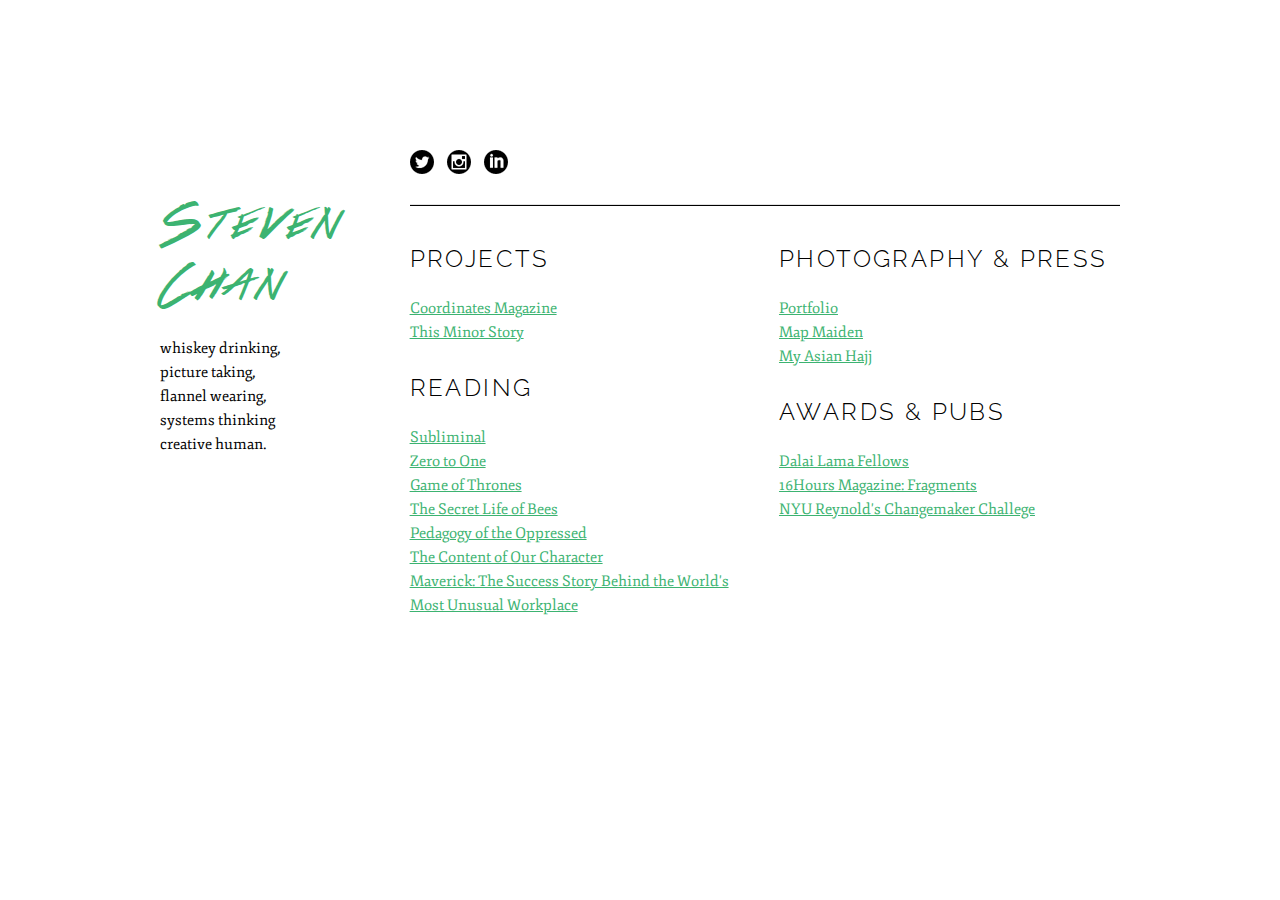
==== index.html @ cb91b1ba "Removing subsection" ====
<!DOCTYPE html>
<html lang="en">
<head>

  <!-- Basic Page Needs
  –––––––––––––––––––––––––––––––––––––––––––––––––– -->
  <meta charset="utf-8">
  <title>Steven Chan</title>
  <meta name="description" content="Creative Strategist & Photographer">
  <meta name="author" content="Steven Chan">

  <!-- Mobile Specific Metas
  –––––––––––––––––––––––––––––––––––––––––––––––––– -->
  <meta name="viewport" content="width=device-width, initial-scale=1">

  <!-- FONT
  –––––––––––––––––––––––––––––––––––––––––––––––––– -->

  <link href='https://fonts.googleapis.com/css?family=Abril+Fatface' rel='stylesheet' type='text/css'>
  <link href='https://fonts.googleapis.com/css?family=Playfair+Display:700' rel='stylesheet' type='text/css'>
  <link href='https://fonts.googleapis.com/css?family=Fjord+One' rel='stylesheet' type='text/css'>
  <link href='https://fonts.googleapis.com/css?family=Raleway' rel='stylesheet' type='text/css'>
  <link rel="stylesheet" href="https://maxcdn.bootstrapcdn.com/font-awesome/4.4.0/css/font-awesome.min.css">

  <!-- CSS
  –––––––––––––––––––––––––––––––––––––––––––––––––– -->
  <link rel="stylesheet" href="css/normalize.css">
  <link rel="stylesheet" href="css/skeleton.css">
  <link rel="stylesheet" href="css/style.css">
  <link rel="stylesheet" href="css/animate.css">

  <!-- Favicon
  –––––––––––––––––––––––––––––––––––––––––––––––––– -->
  <link rel="icon" type="image/png" href="img/favicon2.ico"> 

  <!-- Google Analytics
  –––––––––––––––––––––––––––––––––––––––––––––––––– -->
    <script>
     (function(i,s,o,g,r,a,m){i['GoogleAnalyticsObject']=r;i[r]=i[r]||function(){
        (i[r].q=i[r].q||[]).push(arguments)},i[r].l=1*new Date();a=s.createElement(o),
        m=s.getElementsByTagName(o)[0];a.async=1;a.src=g;m.parentNode.insertBefore(a,m)
        })(window,document,'script','//www.google-analytics.com/analytics.js','ga');
      ga('create', 'UA-48615442-1', 'auto');
        ga('send', 'pageview');
    </script>

</head>

<body>
  <!-- Primary Page Layout
  –––––––––––––––––––––––––––––––––––––––––––––––––– -->
  <div class="container"> 
    <div class="row">
      <div class="three columns"> 
        <div class="animated fadeInLeft">
        <h4 class="name">Steven Chan</h4>
        <p>whiskey drinking, <br> picture taking,<br> flannel wearing, <br> systems thinking <br> creative human.</p>

        <!--pgp: EEDD6CF2-->
      </div>
      </div>


      <div class="nine columns"> 
        <div class ="animated bounceInDown">
          <ul class="social-icons">
          <li><a class="twitter" href="http://twitter.com/chanstvn" title="Twitter" target="_blank">Twitter</a></li>
          <li><a class="instagram" href="http://instagram.com/hipsterhikes" title="Instagram" target="_blank">Instagram</a></li>
          <li><a class="linkedin" href="http://linkedin.com/in/stevenchan92" title="LinkedIn" target="_blank">LinkedIn</a></li>
          </ul>
          <hr>
        </div>

        <div class="row">
          <div class="one-half column"> 
            <div class="animated fadeInUp">
                <h5 class="subsection">PROJECTS<br> </h5>
                <p> 
                <a href="http://tcburning.com/coordinates">Coordinates Magazine</a> <br>
                <a href="http://thisminorstory.com">This Minor Story</a> </p>

                <h5 class="subsection">READING</h5>
                <p>
                <a href="http://amzn.com/0307472256">Subliminal</a> <br>
                <a href="http://amzn.com/0804139296">Zero to One</a> <br> 
                <a href="http://amzn.com/0553593714">Game of Thrones</a> <br>
                <a href="http://amzn.com/0142001740">The Secret Life of Bees</a><br>
                <a href="http://amzn.com/0826412769">Pedagogy of the Oppressed</a> <br>
                <a href="http://amzn.com/006097415X">The Content of Our Character</a> <br>
                <a href="http://amzn.com/0446670553">Maverick: The Success Story Behind the World's Most Unusual Workplace</a><br>
              </div>
            </div>


          <div class="one-half column"> 
            <div class="animated fadeInRight">
              <h5 class="subsection">PHOTOGRAPHY & PRESS</h5>
               <p> 
                <a href="http://photos.stevenchan.co">Portfolio</a> <br>
                <a href="http://www.mapmaiden.com/2016/01/15/2670/">Map Maiden</a><br>
            	<a href="http://passionpassport.com/my-asian-hajj/">My Asian Hajj</a><br>
              </p>
            <!--<
              <h5 class="subsection">WRITING</h5>
                <p>
            <a href="http://stevenchan.co/blog">Blog</a> (in progress)</p> -->

            <h5 class="subsection">AWARDS & PUBS</h5>
            <p>
            <a href="http://www.dalailamafellows.org/fellow/steven-chan/">Dalai Lama Fellows</a> <br>
            <a href="http://magpile.com/16-hours/16-jun-12/">16Hours Magazine: Fragments</a> <br>
            <a href="http://www.nyu.edu/about/news-publications/news/2013/05/14/nyu-students-win-11000-in-nyu-reynolds-changemaker-challenge.html">NYU Reynold's Changemaker Challege</a>
           
            </p>
          </div>
          </div>
        </div>
      </div>
    </div>
  </div>
<!--
<div class="end">
 <br>
 <p>
 made in nyc with <i class="fa fa-coffee"></i> & <i class="fa fa-glass"></i> </p> <br>  
</div> -->


<!-- End Document
  –––––––––––––––––––––––––––––––––––––––––––––––––– -->
</body>
</html>
---- css/skeleton.css ----
/*
* Skeleton V2.0.4
* Copyright 2014, Dave Gamache
* www.getskeleton.com
* Free to use under the MIT license.
* http://www.opensource.org/licenses/mit-license.php
* 12/29/2014
*/


/* Table of contents
––––––––––––––––––––––––––––––––––––––––––––––––––
- Grid
- Base Styles
- Typography
- Links
- Buttons
- Forms
- Lists
- Code
- Tables
- Spacing
- Utilities
- Clearing
- Media Queries
*/


/* Grid
–––––––––––––––––––––––––––––––––––––––––––––––––– */
.container {
  position: relative;
  width: 100%;
  max-width: 960px;
  margin: 0 auto;
  padding: 0 20px;
  box-sizing: border-box;
  border: 4px;
  border-color: #fff;}
.column,
.columns {
  width: 100%;
  float: left;
  box-sizing: border-box; }

/* For devices larger than 400px */
@media (min-width: 400px) {
  .container {
    width: 85%;
    padding: 0; 
    text-align:center;}

  .name{
    font-size: 3em;
  }
  .end {
    display:float;
    position: relative;
    text-align: center;
    bottom: 0;
    left: 0;
    top-margin: 1em;
  }
}

/* For devices larger than 550px */
@media (min-width: 550px) {
  .container {
    width: 80%; }
  .column,
  .columns {
    margin-left: 4%; }
  .column:first-child,
  .columns:first-child {
    margin-left: 0; }

  .one.column,
  .one.columns                    { width: 4.66666666667%; }
  .two.columns                    { width: 13.3333333333%; }
  .three.columns                  { width: 22%;            }
  .four.columns                   { width: 30.6666666667%; }
  .five.columns                   { width: 39.3333333333%; }
  .six.columns                    { width: 48%;            }
  .seven.columns                  { width: 56.6666666667%; }
  .eight.columns                  { width: 65.3333333333%; }
  .nine.columns                   { width: 74.0%;          }
  .ten.columns                    { width: 82.6666666667%; }
  .eleven.columns                 { width: 91.3333333333%; }
  .twelve.columns                 { width: 100%; margin-left: 0; }

  .one-third.column               { width: 30.6666666667%; }
  .two-thirds.column              { width: 65.3333333333%; }

  .one-half.column                { width: 48%; }

  /* Offsets */
  .offset-by-one.column,
  .offset-by-one.columns          { margin-left: 8.66666666667%; }
  .offset-by-two.column,
  .offset-by-two.columns          { margin-left: 17.3333333333%; }
  .offset-by-three.column,
  .offset-by-three.columns        { margin-left: 26%;            }
  .offset-by-four.column,
  .offset-by-four.columns         { margin-left: 34.6666666667%; }
  .offset-by-five.column,
  .offset-by-five.columns         { margin-left: 43.3333333333%; }
  .offset-by-six.column,
  .offset-by-six.columns          { margin-left: 52%;            }
  .offset-by-seven.column,
  .offset-by-seven.columns        { margin-left: 60.6666666667%; }
  .offset-by-eight.column,
  .offset-by-eight.columns        { margin-left: 69.3333333333%; }
  .offset-by-nine.column,
  .offset-by-nine.columns         { margin-left: 78.0%;          }
  .offset-by-ten.column,
  .offset-by-ten.columns          { margin-left: 86.6666666667%; }
  .offset-by-eleven.column,
  .offset-by-eleven.columns       { margin-left: 95.3333333333%; }

  .offset-by-one-third.column,
  .offset-by-one-third.columns    { margin-left: 34.6666666667%; }
  .offset-by-two-thirds.column,
  .offset-by-two-thirds.columns   { margin-left: 69.3333333333%; }

  .offset-by-one-half.column,
  .offset-by-one-half.columns     { margin-left: 52%; }

}


/* Base Styles
–––––––––––––––––––––––––––––––––––––––––––––––––– */
/* NOTE
html is set to 62.5% so that all the REM measurements throughout Skeleton
are based on 10px sizing. So basically 1.5rem = 15px :) */
html {
  font-size: 62.5%; }
body {
  font-size: 1.5em; /* currently ems cause chrome bug misinterpreting rems on body element */
  line-height: 1.6;
  font-weight: 400;
  font-family: "Fjord One", "Helvetica Neue", Helvetica, Arial, sans-serif;
  color: #000; 
/* This is mostly intended for prototyping; please download the pattern and re-host for production environments. Thank you! 

background-color: rgb(245,245,245);
background-image: url(http://www.transparenttextures.com/patterns/subtle-white-feathers.png);

*/
}
.avatar {
  position: relative;
  margin: 0 0 2em 0;
  }
    .avatar img {
        max-width: 220px;
        max-height: 220px;
        border-radius: 0px;
      }

.name {
  font-family: "CoA", "Playfair Display";
  color: #3CB371;
  letter-spacing: 0.1em;
  font-size: 3em;
}

.subsection {
  font-family: "Raleway","MNB", "Abril Flatface";
  letter-spacing: 0.1em;
}

.social-section {
  font-family: "Fjord One";
  letter-spacing: 0.1em;
}

.social-icons li {
  display: inline;
}
.social-icons a {
  display: inline-block;
  margin-right: 10px;
  text-indent: -9999px;
        }
 .twitter {
                background-image: url(../img/twitter.png);
                width: 24px;
                height: 24px;
              }
 .twitter:hover {
                background-color: #3CB371;
                width: 24px;
                height: 24px;
                -moz-border-radius: 50px;
                webkit-border-radius: 50px;
                border-radius: 50px;
              }

  .linkedin {
                background-image: url(../img/linkedin.png);
                width: 24px;
                height: 24px;
            }
  .linkedin:hover {
                background-color: #3CB371;
                width: 24px;
                height: 24px;
                -moz-border-radius: 50px;
                webkit-border-radius: 50px;
                border-radius: 50px;
              }

  .instagram {
    background-image: url(../img/instagram.png);
    width: 24px;
    height: 24px;
            }
  .instagram:hover {
                background-color: #3CB371;
                width: 24px;
                height: 24px;
                -moz-border-radius: 50px;
                webkit-border-radius: 50px;
                border-radius: 50px;
              }

  hr{
    height: 1px;
    color: #000;
    background-color: #000;  
  }

  .end {
    background-color: #000;
    font-family: "Helvetica Neue", Helvetica, Arial, sans-serif; 
    font-size: 1em;
    height: 10%;
    width: 100%;
    color: #fff;
  }

#date {
  text-decoration: italic;
} 
/* Typography
–––––––––––––––––––––––––––––––––––––––––––––––––– */
h1, h2, h3, h4, h5, h6 {
  margin-top: 0;
  margin-bottom: 2rem;
  font-weight: 300; }
h1 { font-size: 4.0rem; line-height: 1.2;  letter-spacing: -.1rem;}
h2 { font-size: 3.6rem; line-height: 1.25; letter-spacing: -.1rem; }
h3 { font-size: 3.0rem; line-height: 1.3;  letter-spacing: -.1rem; }
h4 { font-size: 2.4rem; line-height: 1.35; letter-spacing: -.08rem; }
h5 { font-size: 1.8rem; line-height: 1.5;  letter-spacing: -.05rem; }
h6 { font-size: 1.5rem; line-height: 1.6;  letter-spacing: 0; }

/* Larger than phablet */
@media (min-width: 550px) {
  h1 { font-size: 5.0rem; }
  h2 { font-size: 4.2rem; }
  h3 { font-size: 3.6rem; }
  h4 { font-size: 3.0rem; }
  h5 { font-size: 2.4rem; }
  h6 { font-size: 1.5rem; }
}

p {
  margin-top: 0; }

@font-face {
    font-family: CoA; /*a name to be used later*/
    src: url(../fonts/ColorsOfAutumn.ttf); /*URL to font*/
}

@font-face {
    font-family: MNB; /*a name to be used later*/
    src: url(../fonts/MaisonNeueBold.ttf); /*URL to font*/
}

/* Links #c0392b
–––––––––––––––––––––––––––––––––––––––––––––––––– */
a {
  color: #3CB371; }
a:hover {
  color: #00FA9A  ; }


/* Buttons
–––––––––––––––––––––––––––––––––––––––––––––––––– 
.button,
button,
input[type="submit"],
input[type="reset"],
input[type="button"] {
  display: inline-block;
  height: 38px;
  padding: 0 30px;
  color: #555;
  text-align: center;
  font-size: 11px;
  font-weight: 600;
  line-height: 38px;
  letter-spacing: .1rem;
  text-transform: uppercase;
  text-decoration: none;
  white-space: nowrap;
  background-color: transparent;
  border-radius: 4px;
  border: 1px solid #bbb;
  cursor: pointer;
  box-sizing: border-box; }
.button:hover,
button:hover,
input[type="submit"]:hover,
input[type="reset"]:hover,
input[type="button"]:hover,
.button:focus,
button:focus,
input[type="submit"]:focus,
input[type="reset"]:focus,
input[type="button"]:focus {
  color: #333;
  border-color: #888;
  outline: 0; }
.button.button-primary,
button.button-primary,
input[type="submit"].button-primary,
input[type="reset"].button-primary,
input[type="button"].button-primary {
  color: #FFF;
  background-color: #33C3F0;
  border-color: #33C3F0; }
.button.button-primary:hover,
button.button-primary:hover,
input[type="submit"].button-primary:hover,
input[type="reset"].button-primary:hover,
input[type="button"].button-primary:hover,
.button.button-primary:focus,
button.button-primary:focus,
input[type="submit"].button-primary:focus,
input[type="reset"].button-primary:focus,
input[type="button"].button-primary:focus {
  color: #FFF;
  background-color: #1EAEDB;
  border-color: #1EAEDB; }


/* Forms
––––––––––––––––––––––––––––––––––––––––––––––––––
input[type="email"],
input[type="number"],
input[type="search"],
input[type="text"],
input[type="tel"],
input[type="url"],
input[type="password"],
textarea,
select {
  height: 38px;
  padding: 6px 10px; /* The 6px vertically centers text on FF, ignored by Webkit 
  background-color: #fff;
  border: 1px solid #D1D1D1;
  border-radius: 4px;
  box-shadow: none;
  box-sizing: border-box; }
/* Removes awkward default styles on some inputs for iOS 
input[type="email"],
input[type="number"],
input[type="search"],
input[type="text"],
input[type="tel"],
input[type="url"],
input[type="password"],
textarea {
  -webkit-appearance: none;
     -moz-appearance: none;
          appearance: none; }
textarea {
  min-height: 65px;
  padding-top: 6px;
  padding-bottom: 6px; }
input[type="email"]:focus,
input[type="number"]:focus,
input[type="search"]:focus,
input[type="text"]:focus,
input[type="tel"]:focus,
input[type="url"]:focus,
input[type="password"]:focus,
textarea:focus,
select:focus {
  border: 1px solid #33C3F0;
  outline: 0; }
label,
legend {
  display: block;
  margin-bottom: .5rem;
  font-weight: 600; }
fieldset {
  padding: 0;
  border-width: 0; }
input[type="checkbox"],
input[type="radio"] {
  display: inline; }
label > .label-body {
  display: inline-block;
  margin-left: .5rem;
  font-weight: normal; }


/* Lists
–––––––––––––––––––––––––––––––––––––––––––––––––– */
ul {
  list-style: circle inside; }
ol {
  list-style: decimal inside; }
ol, ul {
  padding-left: 0;
  margin-top: 0; }
ul ul,
ul ol,
ol ol,
ol ul {
  margin: 1.5rem 0 1.5rem 3rem;
  font-size: 90%; }
li {
  margin-bottom: 1rem; }


/* Code
–––––––––––––––––––––––––––––––––––––––––––––––––– */
code {
  padding: .2rem .5rem;
  margin: 0 .2rem;
  font-size: 90%;
  white-space: nowrap;
  background: #F1F1F1;
  border: 1px solid #E1E1E1;
  border-radius: 4px; }
pre > code {
  display: block;
  padding: 1rem 1.5rem;
  white-space: pre; }


/* Tables
–––––––––––––––––––––––––––––––––––––––––––––––––– */
th,
td {
  padding: 12px 15px;
  text-align: left;
  border-bottom: 1px solid #E1E1E1; }
th:first-child,
td:first-child {
  padding-left: 0; }
th:last-child,
td:last-child {
  padding-right: 0; }


/* Spacing
–––––––––––––––––––––––––––––––––––––––––––––––––– */
button,
.button {
  margin-bottom: 1rem; }
input,
textarea,
select,
fieldset {
  margin-bottom: 1.5rem; }
pre,
blockquote,
dl,
figure,
table,
p,
ul,
ol,
form {
  margin-bottom: 2.5rem; }


/* Utilities
–––––––––––––––––––––––––––––––––––––––––––––––––– */
.u-full-width {
  width: 100%;
  box-sizing: border-box; }
.u-max-full-width {
  max-width: 100%;
  box-sizing: border-box; }
.u-pull-right {
  float: right; }
.u-pull-left {
  float: left; }


/* Misc
–––––––––––––––––––––––––––––––––––––––––––––––––– */
hr {
  margin-top: 3rem;
  margin-bottom: 3.5rem;
  border-width: 0;
  border-top: 1px solid #E1E1E1; }


/* Clearing
–––––––––––––––––––––––––––––––––––––––––––––––––– */

/* Self Clearing Goodness */
.container:after,
.row:after,
.u-cf {
  content: "";
  display: table;
  clear: both; }


/* Media Queries
–––––––––––––––––––––––––––––––––––––––––––––––––– */
/*
Note: The best way to structure the use of media queries is to create the queries
near the relevant code. For example, if you wanted to change the styles for buttons
on small devices, paste the mobile query code up in the buttons section and style it
there.
*/


/* Larger than mobile */
@media (min-width: 400px) {
  .container{
    text-align:center;
    margin-top: 2em;
  }
  .name{
    font-size: 3em;
    margin-top: 1em;
  }
  .end {
    display:float;
    position: relative;
    text-align: center;
    bottom: 0;
    left: 0;
    top-margin: 1em;
  }
}

/* Larger than phablet (also point when grid becomes active) */
@media (min-width: 550px) {
  .container {
    text-align: left;
    margin-top: 10em;
  }
  .end {
    position: fixed;
    text-align: center;
    bottom: 0;
    left: 0;
  }
  .name{
    font-size:3em;
  }
}

/* Larger than tablet */
@media (min-width: 750px) {
    .name{
    font-size: 3em;
  }
  .container{
    margin-top:10em;
  }
}

/* Larger than desktop */
@media (min-width: 1000px) {
    .name{
    font-size: 3em;
  }
}

/* Larger than Desktop HD */
@media (min-width: 1200px) {
    .name{
    font-size: 3em;
  }
}
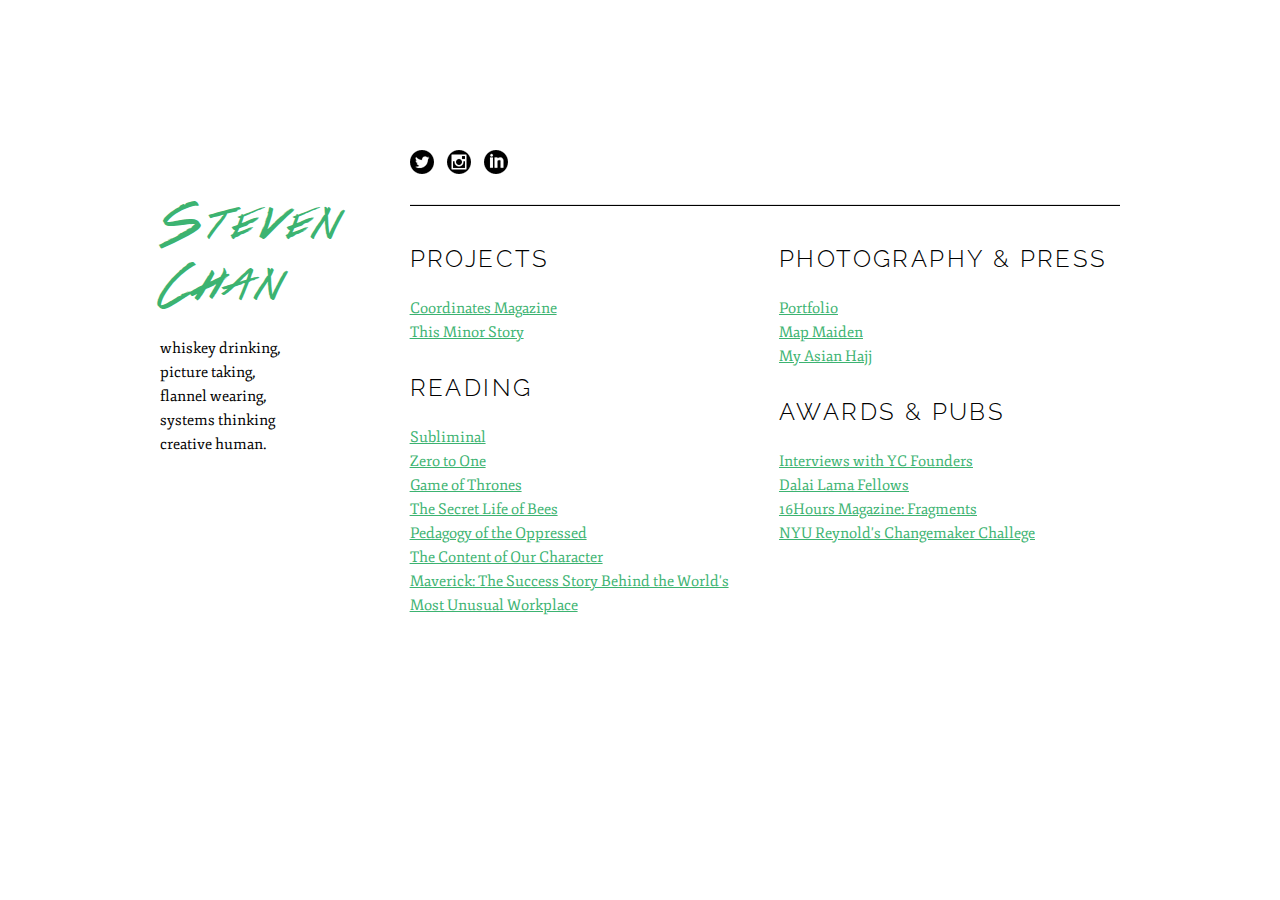
==== commit 8fe1c98b: "YC Interviews" ====
--- a/index.html
+++ b/index.html
@@ -107,6 +107,7 @@
 
             <h5 class="subsection">AWARDS & PUBS</h5>
             <p>
+            <a href="https://blog.ycombinator.com/author/steven-chan/">Interviews with YC Founders </a><br>
             <a href="http://www.dalailamafellows.org/fellow/steven-chan/">Dalai Lama Fellows</a> <br>
             <a href="http://magpile.com/16-hours/16-jun-12/">16Hours Magazine: Fragments</a> <br>
             <a href="http://www.nyu.edu/about/news-publications/news/2013/05/14/nyu-students-win-11000-in-nyu-reynolds-changemaker-challenge.html">NYU Reynold's Changemaker Challege</a>
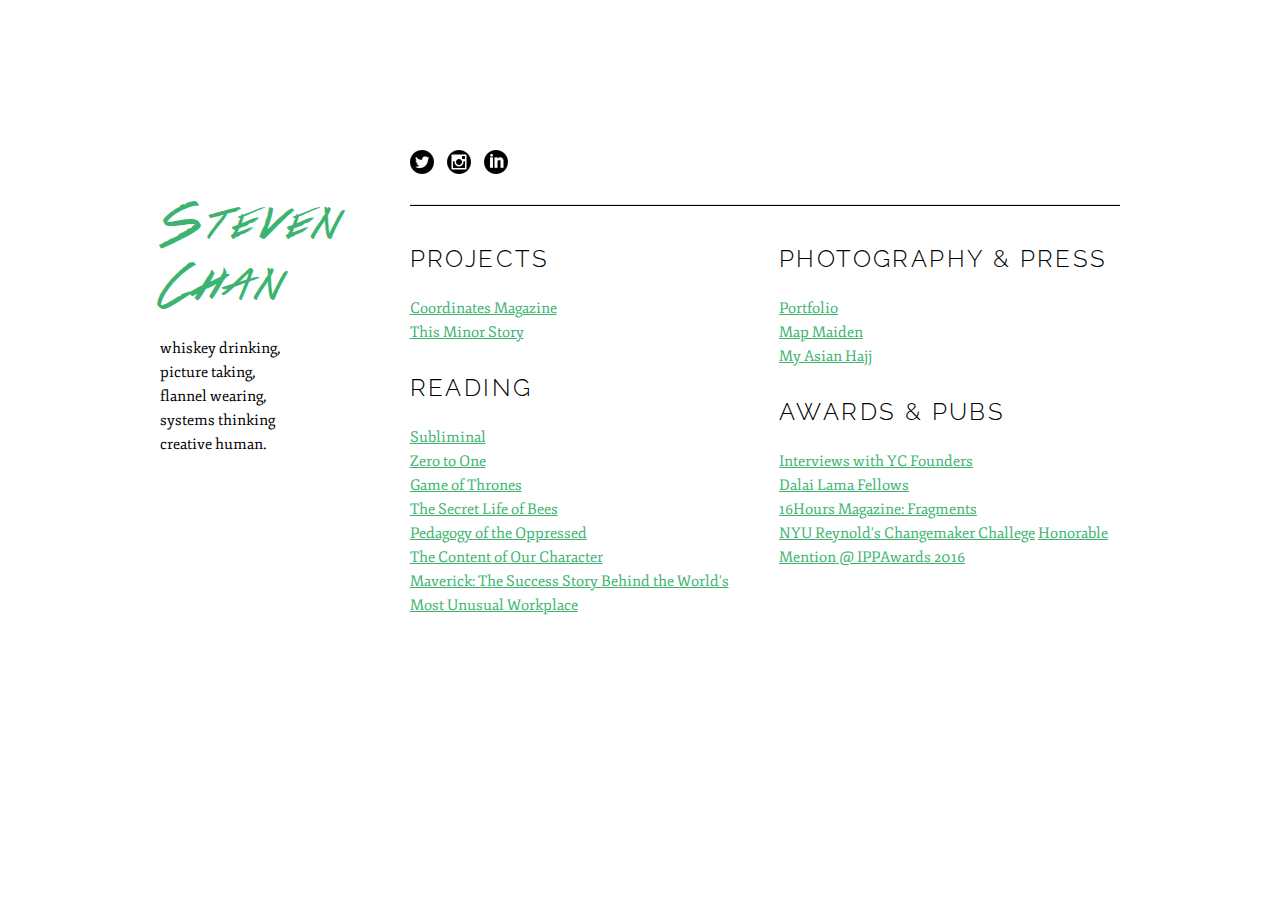
==== commit 857bb94b: "ippa" ====
--- a/index.html
+++ b/index.html
@@ -96,7 +96,7 @@
             <div class="animated fadeInRight">
               <h5 class="subsection">PHOTOGRAPHY & PRESS</h5>
                <p> 
-                <a href="http://photos.stevenchan.co">Portfolio</a> <br>
+                <a href="http://creative.stevenchan.co">Portfolio</a> <br>
                 <a href="http://www.mapmaiden.com/2016/01/15/2670/">Map Maiden</a><br>
             	<a href="http://passionpassport.com/my-asian-hajj/">My Asian Hajj</a><br>
               </p>
@@ -107,10 +107,11 @@
 
             <h5 class="subsection">AWARDS & PUBS</h5>
             <p>
-            <a href="https://blog.ycombinator.com/author/steven-chan/">Interviews with YC Founders </a><br>
+            <a href="https://blog.ycombinator.com/author/steven-chan/">Interviews with YC Founders</a><br>
             <a href="http://www.dalailamafellows.org/fellow/steven-chan/">Dalai Lama Fellows</a> <br>
             <a href="http://magpile.com/16-hours/16-jun-12/">16Hours Magazine: Fragments</a> <br>
             <a href="http://www.nyu.edu/about/news-publications/news/2013/05/14/nyu-students-win-11000-in-nyu-reynolds-changemaker-challenge.html">NYU Reynold's Changemaker Challege</a>
+            <a href="https://www.ippawards.com/2016-winners-sunset/">Honorable Mention @ IPPAwards 2016</a>
            
             </p>
           </div>
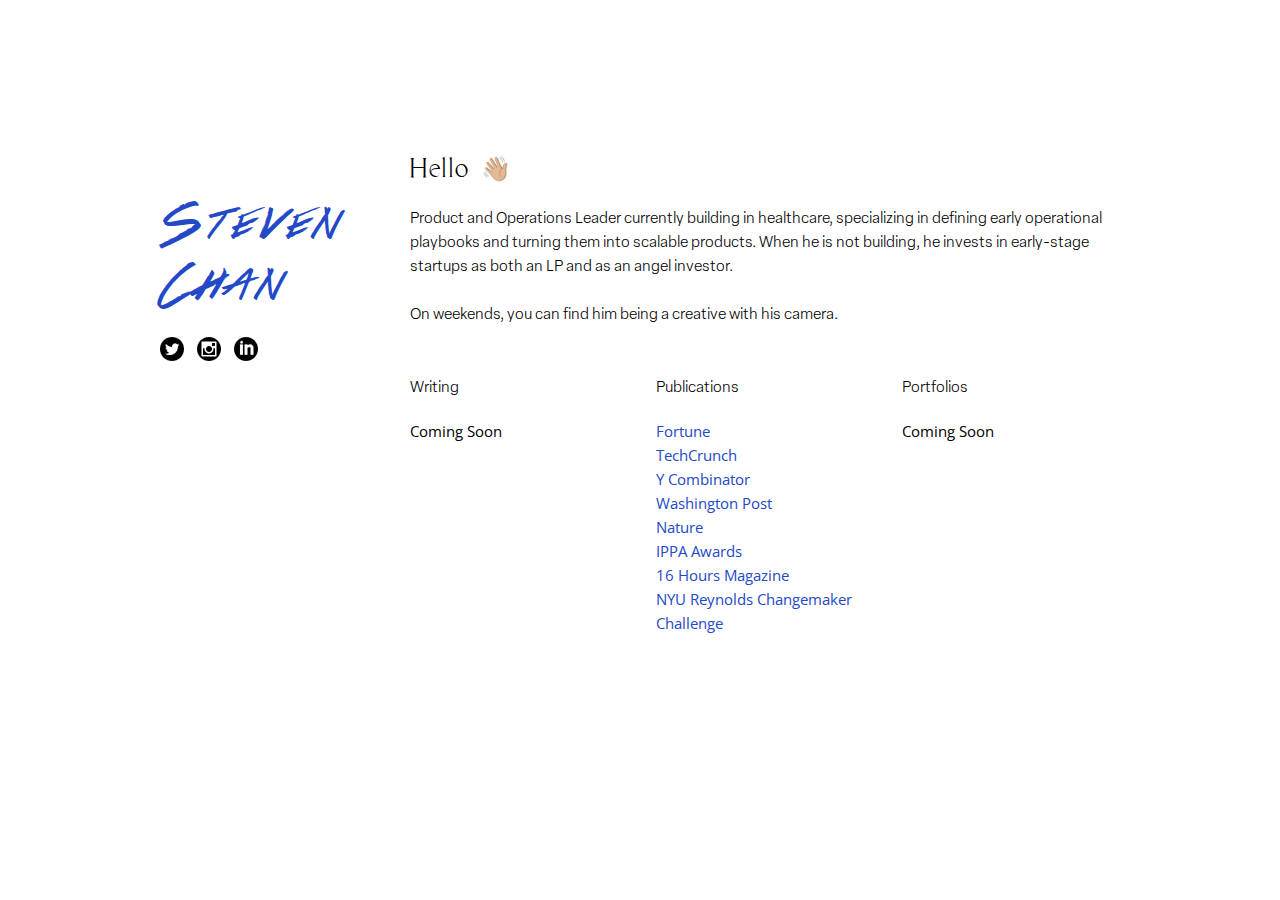
==== commit fb3c681f: "website content update v1" ====
--- a/index.html
+++ b/index.html
@@ -5,8 +5,8 @@
   <!-- Basic Page Needs
   –––––––––––––––––––––––––––––––––––––––––––––––––– -->
   <meta charset="utf-8">
-  <title>Steven Chan</title>
-  <meta name="description" content="Creative Strategist & Photographer">
+  <title>Steven Chan - Operations & Product Leader, Investor, Artist</title>
+  <meta name="description" content="Operations & Product Leader, Investor, Artist">
   <meta name="author" content="Steven Chan">
 
   <!-- Mobile Specific Metas
@@ -15,11 +15,12 @@
 
   <!-- FONT
   –––––––––––––––––––––––––––––––––––––––––––––––––– -->
-
+  <!--
   <link href='https://fonts.googleapis.com/css?family=Abril+Fatface' rel='stylesheet' type='text/css'>
   <link href='https://fonts.googleapis.com/css?family=Playfair+Display:700' rel='stylesheet' type='text/css'>
   <link href='https://fonts.googleapis.com/css?family=Fjord+One' rel='stylesheet' type='text/css'>
   <link href='https://fonts.googleapis.com/css?family=Raleway' rel='stylesheet' type='text/css'>
+-->
   <link rel="stylesheet" href="https://maxcdn.bootstrapcdn.com/font-awesome/4.4.0/css/font-awesome.min.css">
 
   <!-- CSS
@@ -52,17 +53,71 @@
   <div class="container"> 
     <div class="row">
       <div class="three columns"> 
+
         <div class="animated fadeInLeft">
         <h4 class="name">Steven Chan</h4>
-        <p>whiskey drinking, <br> picture taking,<br> flannel wearing, <br> systems thinking <br> creative human.</p>
+          <ul class="social-icons">
+          <li><a class="twitter" href="http://twitter.com/chanstvn" title="Twitter" target="_blank">Twitter</a></li>
+          <li><a class="instagram" href="http://instagram.com/hipsterhikes" title="Instagram" target="_blank">Instagram</a></li>
+          <li><a class="linkedin" href="http://linkedin.com/in/stevenchan92" title="LinkedIn" target="_blank">LinkedIn</a></li>
 
-        <!--pgp: EEDD6CF2-->
+        <!--
+        <p>whiskey drinking, <br> picture taking,<br> flannel wearing, <br> systems thinking <br> creative human.</p> -->
+
+        <!--pgp: EEDD6CF2
+       
+
+        -->
       </div>
       </div>
 
-
       <div class="nine columns"> 
         <div class ="animated bounceInDown">
+        <h5 class="subsection"> Hello 👋🏼 </h5> 
+          <p class ="bio"> Product and Operations Leader currently building in healthcare, specializing in defining early operational playbooks and turning them into scalable products. When he is not building, he invests in early-stage startups as both an LP and as an angel investor. 
+          <br> <br>
+          On weekends, you can find him being a creative with his camera.</p>
+          <br>
+
+          <div class="row">
+           <div class ="one-third column">
+           <h6 class="bio">Writing<br> </h6> 
+          <p> Coming Soon <!--
+          <a href="">Healthcare Thesis I</a> <br>
+          <a href="">Navigating New Products</a> <br>
+          <a href="">Becoming an NPC</a> <br>
+          <a href="">Companies are the New Data Warehouse</a> <br>
+          <a href="">My Asian American Homecoming</a> <br> -->
+        </p> 
+        </div>
+    
+          <div class ="one-third column">
+          <b><h6 class="bio">Publications<br> </h6></b>
+          <p> <a href="">Fortune</a> <br> 
+          <a href="">TechCrunch</a> <br>
+          <a href="">Y Combinator</a> <br>
+          <a href="">Washington Post</a> <br>
+          <a href="">Nature</a> <br>
+          <a href="">IPPA Awards</a> <br> 
+          <a href="">16 Hours Magazine</a> <br> 
+          <a href="https://www.nyu.edu/about/news-publications/news/2013/may/nyu-students-win-11000-in-nyu-reynolds-changemaker-challenge.html">NYU Reynolds Changemaker Challenge</a><br>
+        </div>
+
+          <div class ="one-third column">
+          <h6 class="bio">Portfolios<br> </h6>
+          
+          <p> Coming Soon <!--
+        <a href="">Product</a>  <br> 
+        <a href="">Photography</a> -->
+      </p>
+      </div> 
+    </div>
+
+
+
+
+
+          <!--
           <ul class="social-icons">
           <li><a class="twitter" href="http://twitter.com/chanstvn" title="Twitter" target="_blank">Twitter</a></li>
           <li><a class="instagram" href="http://instagram.com/hipsterhikes" title="Instagram" target="_blank">Instagram</a></li>
@@ -90,6 +145,7 @@
                 <a href="http://amzn.com/0446670553">Maverick: The Success Story Behind the World's Most Unusual Workplace</a><br>
               </div>
             </div>
+          </div>
 
 
           <div class="one-half column"> 
@@ -100,19 +156,19 @@
                 <a href="http://www.mapmaiden.com/2016/01/15/2670/">Map Maiden</a><br>
             	<a href="http://passionpassport.com/my-asian-hajj/">My Asian Hajj</a><br>
               </p>
-            <!--<
+            
               <h5 class="subsection">WRITING</h5>
                 <p>
-            <a href="http://stevenchan.co/blog">Blog</a> (in progress)</p> -->
+            <a href="http://stevenchan.co/blog">Blog</a> (in progress)</p> 
 
             <h5 class="subsection">AWARDS & PUBS</h5>
             <p>
             <a href="https://blog.ycombinator.com/author/steven-chan/">Interviews with YC Founders</a><br>
             <a href="http://www.dalailamafellows.org/fellow/steven-chan/">Dalai Lama Fellows</a> <br>
             <a href="http://magpile.com/16-hours/16-jun-12/">16Hours Magazine: Fragments</a> <br>
-            <a href="http://www.nyu.edu/about/news-publications/news/2013/05/14/nyu-students-win-11000-in-nyu-reynolds-changemaker-challenge.html">NYU Reynold's Changemaker Challege</a>
+            <a href="http://www.nyu.edu/about/news-publications/news/2013/05/14/nyu-students-win-11000-in-nyu-reynolds-changemaker-challenge.html">NYU Changemaker Challege</a>
             <a href="https://www.ippawards.com/2016-winners-sunset/">Honorable Mention @ IPPAwards 2016</a>
-           
+     -->      
             </p>
           </div>
           </div>
--- a/css/skeleton.css
+++ b/css/skeleton.css
@@ -139,7 +139,7 @@
   font-size: 1.5em; /* currently ems cause chrome bug misinterpreting rems on body element */
   line-height: 1.6;
   font-weight: 400;
-  font-family: "Fjord One", "Helvetica Neue", Helvetica, Arial, sans-serif;
+  font-family: "Elza", "Fjord One", "Helvetica Neue", Helvetica, Arial, sans-serif;
   color: #000; 
 /* This is mostly intended for prototyping; please download the pattern and re-host for production environments. Thank you! 
 
@@ -160,14 +160,18 @@
 
 .name {
   font-family: "CoA", "Playfair Display";
-  color: #3CB371;
+  color: #2349c7;
   letter-spacing: 0.1em;
   font-size: 3em;
 }
 
 .subsection {
-  font-family: "Raleway","MNB", "Abril Flatface";
+  font-family: "Gallient","MNB", "Abril Flatface";
   letter-spacing: 0.1em;
+}
+
+.bio {
+  font-family: "Elza";
 }
 
 .social-section {
@@ -267,7 +271,9 @@
 }
 
 p {
-  margin-top: 0; }
+  margin-top: 0; 
+  font-family: "OpenSans", sans-serif;
+}
 
 @font-face {
     font-family: CoA; /*a name to be used later*/
@@ -279,12 +285,29 @@
     src: url(../fonts/MaisonNeueBold.ttf); /*URL to font*/
 }
 
+@font-face {
+  font-family: Elza;
+  src: url(../fonts/ElzaTextTrial-Light.otf);
+}
+
+@font-face {
+  font-family: Gallient;
+  src: url(../fonts/Gallient.ttf);
+}
+
+@font-face {
+  font-family: OpenSans;
+  src: url(../fonts/OpenSans-VariableFont_wdth,wght.ttf);
+}
 /* Links #c0392b
 –––––––––––––––––––––––––––––––––––––––––––––––––– */
 a {
-  color: #3CB371; }
+  color: #2349c7;
+  text-decoration: none; }
 a:hover {
-  color: #00FA9A  ; }
+  color: #2349c7 ; 
+  text-decoration: none;}
+
 
 
 /* Buttons
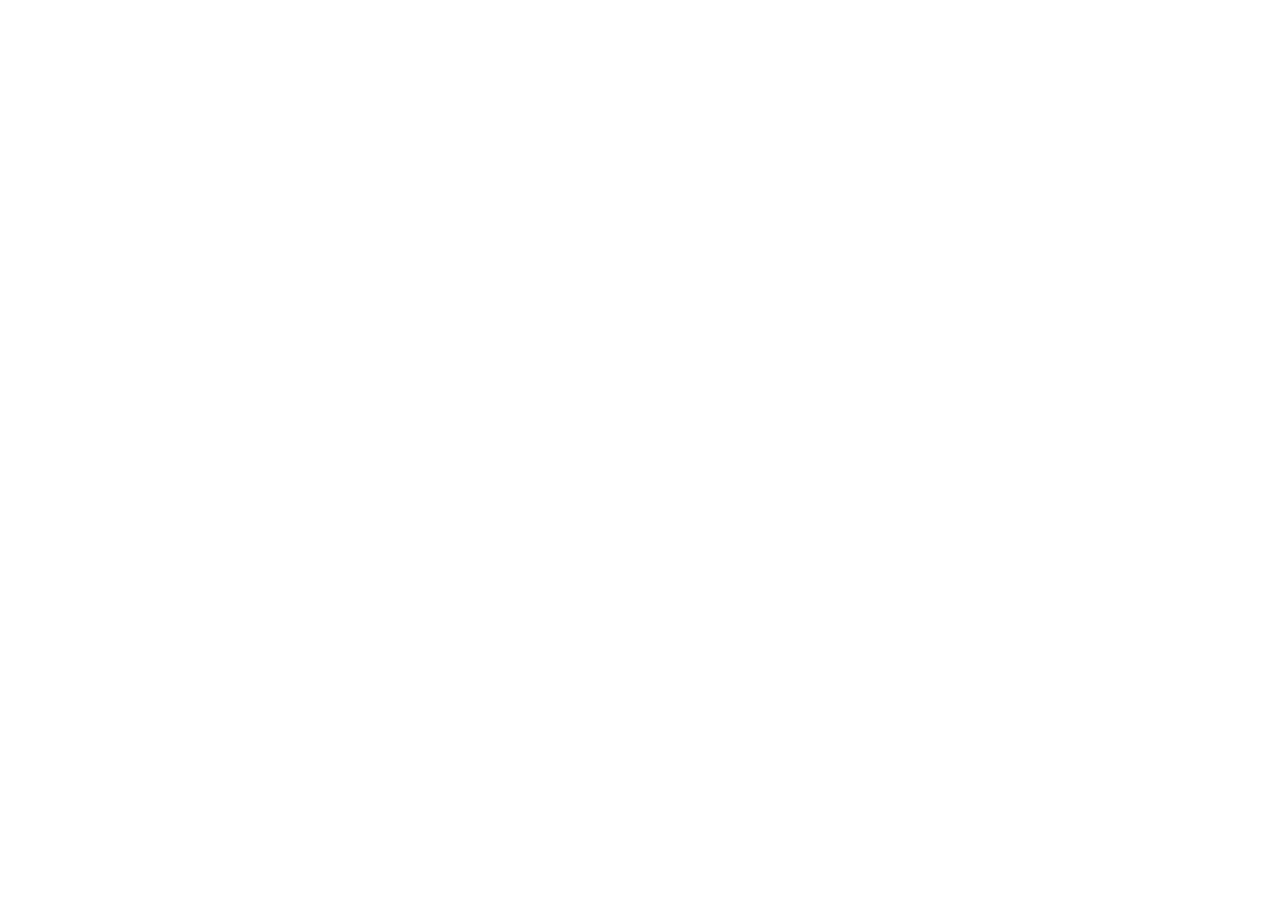
==== commit 0204a14a: "Add portfolio redirect" ====
--- a/index.html
+++ b/index.html
@@ -1,190 +1,11 @@
 <!DOCTYPE html>
 <html lang="en">
 <head>
-
-  <!-- Basic Page Needs
-  –––––––––––––––––––––––––––––––––––––––––––––––––– -->
-  <meta charset="utf-8">
-  <title>Steven Chan - Operations & Product Leader, Investor, Artist</title>
-  <meta name="description" content="Operations & Product Leader, Investor, Artist">
-  <meta name="author" content="Steven Chan">
-
-  <!-- Mobile Specific Metas
-  –––––––––––––––––––––––––––––––––––––––––––––––––– -->
-  <meta name="viewport" content="width=device-width, initial-scale=1">
-
-  <!-- FONT
-  –––––––––––––––––––––––––––––––––––––––––––––––––– -->
-  <!--
-  <link href='https://fonts.googleapis.com/css?family=Abril+Fatface' rel='stylesheet' type='text/css'>
-  <link href='https://fonts.googleapis.com/css?family=Playfair+Display:700' rel='stylesheet' type='text/css'>
-  <link href='https://fonts.googleapis.com/css?family=Fjord+One' rel='stylesheet' type='text/css'>
-  <link href='https://fonts.googleapis.com/css?family=Raleway' rel='stylesheet' type='text/css'>
--->
-  <link rel="stylesheet" href="https://maxcdn.bootstrapcdn.com/font-awesome/4.4.0/css/font-awesome.min.css">
-
-  <!-- CSS
-  –––––––––––––––––––––––––––––––––––––––––––––––––– -->
-  <link rel="stylesheet" href="css/normalize.css">
-  <link rel="stylesheet" href="css/skeleton.css">
-  <link rel="stylesheet" href="css/style.css">
-  <link rel="stylesheet" href="css/animate.css">
-
-  <!-- Favicon
-  –––––––––––––––––––––––––––––––––––––––––––––––––– -->
-  <link rel="icon" type="image/png" href="img/favicon2.ico"> 
-
-  <!-- Google Analytics
-  –––––––––––––––––––––––––––––––––––––––––––––––––– -->
-    <script>
-     (function(i,s,o,g,r,a,m){i['GoogleAnalyticsObject']=r;i[r]=i[r]||function(){
-        (i[r].q=i[r].q||[]).push(arguments)},i[r].l=1*new Date();a=s.createElement(o),
-        m=s.getElementsByTagName(o)[0];a.async=1;a.src=g;m.parentNode.insertBefore(a,m)
-        })(window,document,'script','//www.google-analytics.com/analytics.js','ga');
-      ga('create', 'UA-48615442-1', 'auto');
-        ga('send', 'pageview');
-    </script>
-
+    <meta charset="UTF-8">
+    <meta http-equiv="refresh" content="0;url=https://stvnchn.notion.site/Hi-I-m-Steven-dcb543d5beb44a1792e5a3c9da584163?pvs=4">
+    <title>Redirecting...</title>
 </head>
-
 <body>
-  <!-- Primary Page Layout
-  –––––––––––––––––––––––––––––––––––––––––––––––––– -->
-  <div class="container"> 
-    <div class="row">
-      <div class="three columns"> 
-
-        <div class="animated fadeInLeft">
-        <h4 class="name">Steven Chan</h4>
-          <ul class="social-icons">
-          <li><a class="twitter" href="http://twitter.com/chanstvn" title="Twitter" target="_blank">Twitter</a></li>
-          <li><a class="instagram" href="http://instagram.com/hipsterhikes" title="Instagram" target="_blank">Instagram</a></li>
-          <li><a class="linkedin" href="http://linkedin.com/in/stevenchan92" title="LinkedIn" target="_blank">LinkedIn</a></li>
-
-        <!--
-        <p>whiskey drinking, <br> picture taking,<br> flannel wearing, <br> systems thinking <br> creative human.</p> -->
-
-        <!--pgp: EEDD6CF2
-       
-
-        -->
-      </div>
-      </div>
-
-      <div class="nine columns"> 
-        <div class ="animated bounceInDown">
-        <h5 class="subsection"> Hello 👋🏼 </h5> 
-          <p class ="bio"> Product and Operations Leader currently building in healthcare, specializing in defining early operational playbooks and turning them into scalable products. When he is not building, he invests in early-stage startups as both an LP and as an angel investor. 
-          <br> <br>
-          On weekends, you can find him being a creative with his camera.</p>
-          <br>
-
-          <div class="row">
-           <div class ="one-third column">
-           <h6 class="bio">Writing<br> </h6> 
-          <p> Coming Soon <!--
-          <a href="">Healthcare Thesis I</a> <br>
-          <a href="">Navigating New Products</a> <br>
-          <a href="">Becoming an NPC</a> <br>
-          <a href="">Companies are the New Data Warehouse</a> <br>
-          <a href="">My Asian American Homecoming</a> <br> -->
-        </p> 
-        </div>
-    
-          <div class ="one-third column">
-          <b><h6 class="bio">Publications<br> </h6></b>
-          <p> <a href="">Fortune</a> <br> 
-          <a href="">TechCrunch</a> <br>
-          <a href="">Y Combinator</a> <br>
-          <a href="">Washington Post</a> <br>
-          <a href="">Nature</a> <br>
-          <a href="">IPPA Awards</a> <br> 
-          <a href="">16 Hours Magazine</a> <br> 
-          <a href="https://www.nyu.edu/about/news-publications/news/2013/may/nyu-students-win-11000-in-nyu-reynolds-changemaker-challenge.html">NYU Reynolds Changemaker Challenge</a><br>
-        </div>
-
-          <div class ="one-third column">
-          <h6 class="bio">Portfolios<br> </h6>
-          
-          <p> Coming Soon <!--
-        <a href="">Product</a>  <br> 
-        <a href="">Photography</a> -->
-      </p>
-      </div> 
-    </div>
-
-
-
-
-
-          <!--
-          <ul class="social-icons">
-          <li><a class="twitter" href="http://twitter.com/chanstvn" title="Twitter" target="_blank">Twitter</a></li>
-          <li><a class="instagram" href="http://instagram.com/hipsterhikes" title="Instagram" target="_blank">Instagram</a></li>
-          <li><a class="linkedin" href="http://linkedin.com/in/stevenchan92" title="LinkedIn" target="_blank">LinkedIn</a></li>
-          </ul>
-          <hr>
-        </div>
-
-        <div class="row">
-          <div class="one-half column"> 
-            <div class="animated fadeInUp">
-                <h5 class="subsection">PROJECTS<br> </h5>
-                <p> 
-                <a href="http://tcburning.com/coordinates">Coordinates Magazine</a> <br>
-                <a href="http://thisminorstory.com">This Minor Story</a> </p>
-
-                <h5 class="subsection">READING</h5>
-                <p>
-                <a href="http://amzn.com/0307472256">Subliminal</a> <br>
-                <a href="http://amzn.com/0804139296">Zero to One</a> <br> 
-                <a href="http://amzn.com/0553593714">Game of Thrones</a> <br>
-                <a href="http://amzn.com/0142001740">The Secret Life of Bees</a><br>
-                <a href="http://amzn.com/0826412769">Pedagogy of the Oppressed</a> <br>
-                <a href="http://amzn.com/006097415X">The Content of Our Character</a> <br>
-                <a href="http://amzn.com/0446670553">Maverick: The Success Story Behind the World's Most Unusual Workplace</a><br>
-              </div>
-            </div>
-          </div>
-
-
-          <div class="one-half column"> 
-            <div class="animated fadeInRight">
-              <h5 class="subsection">PHOTOGRAPHY & PRESS</h5>
-               <p> 
-                <a href="http://creative.stevenchan.co">Portfolio</a> <br>
-                <a href="http://www.mapmaiden.com/2016/01/15/2670/">Map Maiden</a><br>
-            	<a href="http://passionpassport.com/my-asian-hajj/">My Asian Hajj</a><br>
-              </p>
-            
-              <h5 class="subsection">WRITING</h5>
-                <p>
-            <a href="http://stevenchan.co/blog">Blog</a> (in progress)</p> 
-
-            <h5 class="subsection">AWARDS & PUBS</h5>
-            <p>
-            <a href="https://blog.ycombinator.com/author/steven-chan/">Interviews with YC Founders</a><br>
-            <a href="http://www.dalailamafellows.org/fellow/steven-chan/">Dalai Lama Fellows</a> <br>
-            <a href="http://magpile.com/16-hours/16-jun-12/">16Hours Magazine: Fragments</a> <br>
-            <a href="http://www.nyu.edu/about/news-publications/news/2013/05/14/nyu-students-win-11000-in-nyu-reynolds-changemaker-challenge.html">NYU Changemaker Challege</a>
-            <a href="https://www.ippawards.com/2016-winners-sunset/">Honorable Mention @ IPPAwards 2016</a>
-     -->      
-            </p>
-          </div>
-          </div>
-        </div>
-      </div>
-    </div>
-  </div>
-<!--
-<div class="end">
- <br>
- <p>
- made in nyc with <i class="fa fa-coffee"></i> & <i class="fa fa-glass"></i> </p> <br>  
-</div> -->
-
-
-<!-- End Document
-  –––––––––––––––––––––––––––––––––––––––––––––––––– -->
+    <p>If you are not redirected automatically, follow this <a href="https://stvnchn.notion.site/Hi-I-m-Steven-dcb543d5beb44a1792e5a3c9da584163?pvs=4">link to the portfolio</a>.</p>
 </body>
 </html>
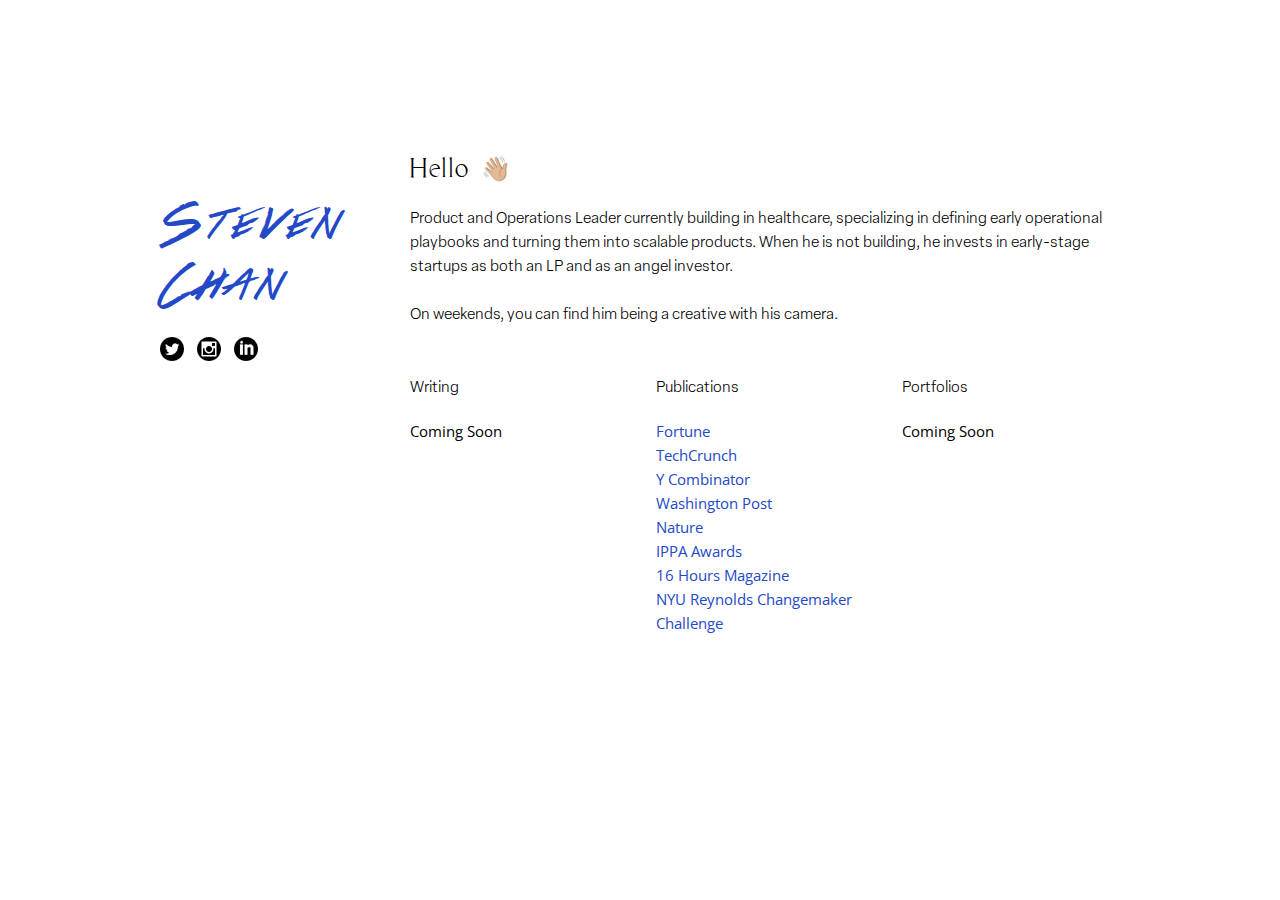
==== commit e8665410: "Revert "Add portfolio redirect"" ====
--- a/index.html
+++ b/index.html
@@ -1,11 +1,190 @@
 <!DOCTYPE html>
 <html lang="en">
 <head>
-    <meta charset="UTF-8">
-    <meta http-equiv="refresh" content="0;url=https://stvnchn.notion.site/Hi-I-m-Steven-dcb543d5beb44a1792e5a3c9da584163?pvs=4">
-    <title>Redirecting...</title>
+
+  <!-- Basic Page Needs
+  –––––––––––––––––––––––––––––––––––––––––––––––––– -->
+  <meta charset="utf-8">
+  <title>Steven Chan - Operations & Product Leader, Investor, Artist</title>
+  <meta name="description" content="Operations & Product Leader, Investor, Artist">
+  <meta name="author" content="Steven Chan">
+
+  <!-- Mobile Specific Metas
+  –––––––––––––––––––––––––––––––––––––––––––––––––– -->
+  <meta name="viewport" content="width=device-width, initial-scale=1">
+
+  <!-- FONT
+  –––––––––––––––––––––––––––––––––––––––––––––––––– -->
+  <!--
+  <link href='https://fonts.googleapis.com/css?family=Abril+Fatface' rel='stylesheet' type='text/css'>
+  <link href='https://fonts.googleapis.com/css?family=Playfair+Display:700' rel='stylesheet' type='text/css'>
+  <link href='https://fonts.googleapis.com/css?family=Fjord+One' rel='stylesheet' type='text/css'>
+  <link href='https://fonts.googleapis.com/css?family=Raleway' rel='stylesheet' type='text/css'>
+-->
+  <link rel="stylesheet" href="https://maxcdn.bootstrapcdn.com/font-awesome/4.4.0/css/font-awesome.min.css">
+
+  <!-- CSS
+  –––––––––––––––––––––––––––––––––––––––––––––––––– -->
+  <link rel="stylesheet" href="css/normalize.css">
+  <link rel="stylesheet" href="css/skeleton.css">
+  <link rel="stylesheet" href="css/style.css">
+  <link rel="stylesheet" href="css/animate.css">
+
+  <!-- Favicon
+  –––––––––––––––––––––––––––––––––––––––––––––––––– -->
+  <link rel="icon" type="image/png" href="img/favicon2.ico"> 
+
+  <!-- Google Analytics
+  –––––––––––––––––––––––––––––––––––––––––––––––––– -->
+    <script>
+     (function(i,s,o,g,r,a,m){i['GoogleAnalyticsObject']=r;i[r]=i[r]||function(){
+        (i[r].q=i[r].q||[]).push(arguments)},i[r].l=1*new Date();a=s.createElement(o),
+        m=s.getElementsByTagName(o)[0];a.async=1;a.src=g;m.parentNode.insertBefore(a,m)
+        })(window,document,'script','//www.google-analytics.com/analytics.js','ga');
+      ga('create', 'UA-48615442-1', 'auto');
+        ga('send', 'pageview');
+    </script>
+
 </head>
+
 <body>
-    <p>If you are not redirected automatically, follow this <a href="https://stvnchn.notion.site/Hi-I-m-Steven-dcb543d5beb44a1792e5a3c9da584163?pvs=4">link to the portfolio</a>.</p>
+  <!-- Primary Page Layout
+  –––––––––––––––––––––––––––––––––––––––––––––––––– -->
+  <div class="container"> 
+    <div class="row">
+      <div class="three columns"> 
+
+        <div class="animated fadeInLeft">
+        <h4 class="name">Steven Chan</h4>
+          <ul class="social-icons">
+          <li><a class="twitter" href="http://twitter.com/chanstvn" title="Twitter" target="_blank">Twitter</a></li>
+          <li><a class="instagram" href="http://instagram.com/hipsterhikes" title="Instagram" target="_blank">Instagram</a></li>
+          <li><a class="linkedin" href="http://linkedin.com/in/stevenchan92" title="LinkedIn" target="_blank">LinkedIn</a></li>
+
+        <!--
+        <p>whiskey drinking, <br> picture taking,<br> flannel wearing, <br> systems thinking <br> creative human.</p> -->
+
+        <!--pgp: EEDD6CF2
+       
+
+        -->
+      </div>
+      </div>
+
+      <div class="nine columns"> 
+        <div class ="animated bounceInDown">
+        <h5 class="subsection"> Hello 👋🏼 </h5> 
+          <p class ="bio"> Product and Operations Leader currently building in healthcare, specializing in defining early operational playbooks and turning them into scalable products. When he is not building, he invests in early-stage startups as both an LP and as an angel investor. 
+          <br> <br>
+          On weekends, you can find him being a creative with his camera.</p>
+          <br>
+
+          <div class="row">
+           <div class ="one-third column">
+           <h6 class="bio">Writing<br> </h6> 
+          <p> Coming Soon <!--
+          <a href="">Healthcare Thesis I</a> <br>
+          <a href="">Navigating New Products</a> <br>
+          <a href="">Becoming an NPC</a> <br>
+          <a href="">Companies are the New Data Warehouse</a> <br>
+          <a href="">My Asian American Homecoming</a> <br> -->
+        </p> 
+        </div>
+    
+          <div class ="one-third column">
+          <b><h6 class="bio">Publications<br> </h6></b>
+          <p> <a href="">Fortune</a> <br> 
+          <a href="">TechCrunch</a> <br>
+          <a href="">Y Combinator</a> <br>
+          <a href="">Washington Post</a> <br>
+          <a href="">Nature</a> <br>
+          <a href="">IPPA Awards</a> <br> 
+          <a href="">16 Hours Magazine</a> <br> 
+          <a href="https://www.nyu.edu/about/news-publications/news/2013/may/nyu-students-win-11000-in-nyu-reynolds-changemaker-challenge.html">NYU Reynolds Changemaker Challenge</a><br>
+        </div>
+
+          <div class ="one-third column">
+          <h6 class="bio">Portfolios<br> </h6>
+          
+          <p> Coming Soon <!--
+        <a href="">Product</a>  <br> 
+        <a href="">Photography</a> -->
+      </p>
+      </div> 
+    </div>
+
+
+
+
+
+          <!--
+          <ul class="social-icons">
+          <li><a class="twitter" href="http://twitter.com/chanstvn" title="Twitter" target="_blank">Twitter</a></li>
+          <li><a class="instagram" href="http://instagram.com/hipsterhikes" title="Instagram" target="_blank">Instagram</a></li>
+          <li><a class="linkedin" href="http://linkedin.com/in/stevenchan92" title="LinkedIn" target="_blank">LinkedIn</a></li>
+          </ul>
+          <hr>
+        </div>
+
+        <div class="row">
+          <div class="one-half column"> 
+            <div class="animated fadeInUp">
+                <h5 class="subsection">PROJECTS<br> </h5>
+                <p> 
+                <a href="http://tcburning.com/coordinates">Coordinates Magazine</a> <br>
+                <a href="http://thisminorstory.com">This Minor Story</a> </p>
+
+                <h5 class="subsection">READING</h5>
+                <p>
+                <a href="http://amzn.com/0307472256">Subliminal</a> <br>
+                <a href="http://amzn.com/0804139296">Zero to One</a> <br> 
+                <a href="http://amzn.com/0553593714">Game of Thrones</a> <br>
+                <a href="http://amzn.com/0142001740">The Secret Life of Bees</a><br>
+                <a href="http://amzn.com/0826412769">Pedagogy of the Oppressed</a> <br>
+                <a href="http://amzn.com/006097415X">The Content of Our Character</a> <br>
+                <a href="http://amzn.com/0446670553">Maverick: The Success Story Behind the World's Most Unusual Workplace</a><br>
+              </div>
+            </div>
+          </div>
+
+
+          <div class="one-half column"> 
+            <div class="animated fadeInRight">
+              <h5 class="subsection">PHOTOGRAPHY & PRESS</h5>
+               <p> 
+                <a href="http://creative.stevenchan.co">Portfolio</a> <br>
+                <a href="http://www.mapmaiden.com/2016/01/15/2670/">Map Maiden</a><br>
+            	<a href="http://passionpassport.com/my-asian-hajj/">My Asian Hajj</a><br>
+              </p>
+            
+              <h5 class="subsection">WRITING</h5>
+                <p>
+            <a href="http://stevenchan.co/blog">Blog</a> (in progress)</p> 
+
+            <h5 class="subsection">AWARDS & PUBS</h5>
+            <p>
+            <a href="https://blog.ycombinator.com/author/steven-chan/">Interviews with YC Founders</a><br>
+            <a href="http://www.dalailamafellows.org/fellow/steven-chan/">Dalai Lama Fellows</a> <br>
+            <a href="http://magpile.com/16-hours/16-jun-12/">16Hours Magazine: Fragments</a> <br>
+            <a href="http://www.nyu.edu/about/news-publications/news/2013/05/14/nyu-students-win-11000-in-nyu-reynolds-changemaker-challenge.html">NYU Changemaker Challege</a>
+            <a href="https://www.ippawards.com/2016-winners-sunset/">Honorable Mention @ IPPAwards 2016</a>
+     -->      
+            </p>
+          </div>
+          </div>
+        </div>
+      </div>
+    </div>
+  </div>
+<!--
+<div class="end">
+ <br>
+ <p>
+ made in nyc with <i class="fa fa-coffee"></i> & <i class="fa fa-glass"></i> </p> <br>  
+</div> -->
+
+
+<!-- End Document
+  –––––––––––––––––––––––––––––––––––––––––––––––––– -->
 </body>
 </html>
--- a/css/skeleton.css
+++ b/css/skeleton.css
@@ -0,0 +1,612 @@
+/*
+* Skeleton V2.0.4
+* Copyright 2014, Dave Gamache
+* www.getskeleton.com
+* Free to use under the MIT license.
+* http://www.opensource.org/licenses/mit-license.php
+* 12/29/2014
+*/
+
+
+/* Table of contents
+––––––––––––––––––––––––––––––––––––––––––––––––––
+- Grid
+- Base Styles
+- Typography
+- Links
+- Buttons
+- Forms
+- Lists
+- Code
+- Tables
+- Spacing
+- Utilities
+- Clearing
+- Media Queries
+*/
+
+
+/* Grid
+–––––––––––––––––––––––––––––––––––––––––––––––––– */
+.container {
+  position: relative;
+  width: 100%;
+  max-width: 960px;
+  margin: 0 auto;
+  padding: 0 20px;
+  box-sizing: border-box;
+  border: 4px;
+  border-color: #fff;}
+.column,
+.columns {
+  width: 100%;
+  float: left;
+  box-sizing: border-box; }
+
+/* For devices larger than 400px */
+@media (min-width: 400px) {
+  .container {
+    width: 85%;
+    padding: 0; 
+    text-align:center;}
+
+  .name{
+    font-size: 3em;
+  }
+  .end {
+    display:float;
+    position: relative;
+    text-align: center;
+    bottom: 0;
+    left: 0;
+    top-margin: 1em;
+  }
+}
+
+/* For devices larger than 550px */
+@media (min-width: 550px) {
+  .container {
+    width: 80%; }
+  .column,
+  .columns {
+    margin-left: 4%; }
+  .column:first-child,
+  .columns:first-child {
+    margin-left: 0; }
+
+  .one.column,
+  .one.columns                    { width: 4.66666666667%; }
+  .two.columns                    { width: 13.3333333333%; }
+  .three.columns                  { width: 22%;            }
+  .four.columns                   { width: 30.6666666667%; }
+  .five.columns                   { width: 39.3333333333%; }
+  .six.columns                    { width: 48%;            }
+  .seven.columns                  { width: 56.6666666667%; }
+  .eight.columns                  { width: 65.3333333333%; }
+  .nine.columns                   { width: 74.0%;          }
+  .ten.columns                    { width: 82.6666666667%; }
+  .eleven.columns                 { width: 91.3333333333%; }
+  .twelve.columns                 { width: 100%; margin-left: 0; }
+
+  .one-third.column               { width: 30.6666666667%; }
+  .two-thirds.column              { width: 65.3333333333%; }
+
+  .one-half.column                { width: 48%; }
+
+  /* Offsets */
+  .offset-by-one.column,
+  .offset-by-one.columns          { margin-left: 8.66666666667%; }
+  .offset-by-two.column,
+  .offset-by-two.columns          { margin-left: 17.3333333333%; }
+  .offset-by-three.column,
+  .offset-by-three.columns        { margin-left: 26%;            }
+  .offset-by-four.column,
+  .offset-by-four.columns         { margin-left: 34.6666666667%; }
+  .offset-by-five.column,
+  .offset-by-five.columns         { margin-left: 43.3333333333%; }
+  .offset-by-six.column,
+  .offset-by-six.columns          { margin-left: 52%;            }
+  .offset-by-seven.column,
+  .offset-by-seven.columns        { margin-left: 60.6666666667%; }
+  .offset-by-eight.column,
+  .offset-by-eight.columns        { margin-left: 69.3333333333%; }
+  .offset-by-nine.column,
+  .offset-by-nine.columns         { margin-left: 78.0%;          }
+  .offset-by-ten.column,
+  .offset-by-ten.columns          { margin-left: 86.6666666667%; }
+  .offset-by-eleven.column,
+  .offset-by-eleven.columns       { margin-left: 95.3333333333%; }
+
+  .offset-by-one-third.column,
+  .offset-by-one-third.columns    { margin-left: 34.6666666667%; }
+  .offset-by-two-thirds.column,
+  .offset-by-two-thirds.columns   { margin-left: 69.3333333333%; }
+
+  .offset-by-one-half.column,
+  .offset-by-one-half.columns     { margin-left: 52%; }
+
+}
+
+
+/* Base Styles
+–––––––––––––––––––––––––––––––––––––––––––––––––– */
+/* NOTE
+html is set to 62.5% so that all the REM measurements throughout Skeleton
+are based on 10px sizing. So basically 1.5rem = 15px :) */
+html {
+  font-size: 62.5%; }
+body {
+  font-size: 1.5em; /* currently ems cause chrome bug misinterpreting rems on body element */
+  line-height: 1.6;
+  font-weight: 400;
+  font-family: "Elza", "Fjord One", "Helvetica Neue", Helvetica, Arial, sans-serif;
+  color: #000; 
+/* This is mostly intended for prototyping; please download the pattern and re-host for production environments. Thank you! 
+
+background-color: rgb(245,245,245);
+background-image: url(http://www.transparenttextures.com/patterns/subtle-white-feathers.png);
+
+*/
+}
+.avatar {
+  position: relative;
+  margin: 0 0 2em 0;
+  }
+    .avatar img {
+        max-width: 220px;
+        max-height: 220px;
+        border-radius: 0px;
+      }
+
+.name {
+  font-family: "CoA", "Playfair Display";
+  color: #2349c7;
+  letter-spacing: 0.1em;
+  font-size: 3em;
+}
+
+.subsection {
+  font-family: "Gallient","MNB", "Abril Flatface";
+  letter-spacing: 0.1em;
+}
+
+.bio {
+  font-family: "Elza";
+}
+
+.social-section {
+  font-family: "Fjord One";
+  letter-spacing: 0.1em;
+}
+
+.social-icons li {
+  display: inline;
+}
+.social-icons a {
+  display: inline-block;
+  margin-right: 10px;
+  text-indent: -9999px;
+        }
+ .twitter {
+                background-image: url(../img/twitter.png);
+                width: 24px;
+                height: 24px;
+              }
+ .twitter:hover {
+                background-color: #3CB371;
+                width: 24px;
+                height: 24px;
+                -moz-border-radius: 50px;
+                webkit-border-radius: 50px;
+                border-radius: 50px;
+              }
+
+  .linkedin {
+                background-image: url(../img/linkedin.png);
+                width: 24px;
+                height: 24px;
+            }
+  .linkedin:hover {
+                background-color: #3CB371;
+                width: 24px;
+                height: 24px;
+                -moz-border-radius: 50px;
+                webkit-border-radius: 50px;
+                border-radius: 50px;
+              }
+
+  .instagram {
+    background-image: url(../img/instagram.png);
+    width: 24px;
+    height: 24px;
+            }
+  .instagram:hover {
+                background-color: #3CB371;
+                width: 24px;
+                height: 24px;
+                -moz-border-radius: 50px;
+                webkit-border-radius: 50px;
+                border-radius: 50px;
+              }
+
+  hr{
+    height: 1px;
+    color: #000;
+    background-color: #000;  
+  }
+
+  .end {
+    background-color: #000;
+    font-family: "Helvetica Neue", Helvetica, Arial, sans-serif; 
+    font-size: 1em;
+    height: 10%;
+    width: 100%;
+    color: #fff;
+  }
+
+#date {
+  text-decoration: italic;
+} 
+/* Typography
+–––––––––––––––––––––––––––––––––––––––––––––––––– */
+h1, h2, h3, h4, h5, h6 {
+  margin-top: 0;
+  margin-bottom: 2rem;
+  font-weight: 300; }
+h1 { font-size: 4.0rem; line-height: 1.2;  letter-spacing: -.1rem;}
+h2 { font-size: 3.6rem; line-height: 1.25; letter-spacing: -.1rem; }
+h3 { font-size: 3.0rem; line-height: 1.3;  letter-spacing: -.1rem; }
+h4 { font-size: 2.4rem; line-height: 1.35; letter-spacing: -.08rem; }
+h5 { font-size: 1.8rem; line-height: 1.5;  letter-spacing: -.05rem; }
+h6 { font-size: 1.5rem; line-height: 1.6;  letter-spacing: 0; }
+
+/* Larger than phablet */
+@media (min-width: 550px) {
+  h1 { font-size: 5.0rem; }
+  h2 { font-size: 4.2rem; }
+  h3 { font-size: 3.6rem; }
+  h4 { font-size: 3.0rem; }
+  h5 { font-size: 2.4rem; }
+  h6 { font-size: 1.5rem; }
+}
+
+p {
+  margin-top: 0; 
+  font-family: "OpenSans", sans-serif;
+}
+
+@font-face {
+    font-family: CoA; /*a name to be used later*/
+    src: url(../fonts/ColorsOfAutumn.ttf); /*URL to font*/
+}
+
+@font-face {
+    font-family: MNB; /*a name to be used later*/
+    src: url(../fonts/MaisonNeueBold.ttf); /*URL to font*/
+}
+
+@font-face {
+  font-family: Elza;
+  src: url(../fonts/ElzaTextTrial-Light.otf);
+}
+
+@font-face {
+  font-family: Gallient;
+  src: url(../fonts/Gallient.ttf);
+}
+
+@font-face {
+  font-family: OpenSans;
+  src: url(../fonts/OpenSans-VariableFont_wdth,wght.ttf);
+}
+/* Links #c0392b
+–––––––––––––––––––––––––––––––––––––––––––––––––– */
+a {
+  color: #2349c7;
+  text-decoration: none; }
+a:hover {
+  color: #2349c7 ; 
+  text-decoration: none;}
+
+
+
+/* Buttons
+–––––––––––––––––––––––––––––––––––––––––––––––––– 
+.button,
+button,
+input[type="submit"],
+input[type="reset"],
+input[type="button"] {
+  display: inline-block;
+  height: 38px;
+  padding: 0 30px;
+  color: #555;
+  text-align: center;
+  font-size: 11px;
+  font-weight: 600;
+  line-height: 38px;
+  letter-spacing: .1rem;
+  text-transform: uppercase;
+  text-decoration: none;
+  white-space: nowrap;
+  background-color: transparent;
+  border-radius: 4px;
+  border: 1px solid #bbb;
+  cursor: pointer;
+  box-sizing: border-box; }
+.button:hover,
+button:hover,
+input[type="submit"]:hover,
+input[type="reset"]:hover,
+input[type="button"]:hover,
+.button:focus,
+button:focus,
+input[type="submit"]:focus,
+input[type="reset"]:focus,
+input[type="button"]:focus {
+  color: #333;
+  border-color: #888;
+  outline: 0; }
+.button.button-primary,
+button.button-primary,
+input[type="submit"].button-primary,
+input[type="reset"].button-primary,
+input[type="button"].button-primary {
+  color: #FFF;
+  background-color: #33C3F0;
+  border-color: #33C3F0; }
+.button.button-primary:hover,
+button.button-primary:hover,
+input[type="submit"].button-primary:hover,
+input[type="reset"].button-primary:hover,
+input[type="button"].button-primary:hover,
+.button.button-primary:focus,
+button.button-primary:focus,
+input[type="submit"].button-primary:focus,
+input[type="reset"].button-primary:focus,
+input[type="button"].button-primary:focus {
+  color: #FFF;
+  background-color: #1EAEDB;
+  border-color: #1EAEDB; }
+
+
+/* Forms
+––––––––––––––––––––––––––––––––––––––––––––––––––
+input[type="email"],
+input[type="number"],
+input[type="search"],
+input[type="text"],
+input[type="tel"],
+input[type="url"],
+input[type="password"],
+textarea,
+select {
+  height: 38px;
+  padding: 6px 10px; /* The 6px vertically centers text on FF, ignored by Webkit 
+  background-color: #fff;
+  border: 1px solid #D1D1D1;
+  border-radius: 4px;
+  box-shadow: none;
+  box-sizing: border-box; }
+/* Removes awkward default styles on some inputs for iOS 
+input[type="email"],
+input[type="number"],
+input[type="search"],
+input[type="text"],
+input[type="tel"],
+input[type="url"],
+input[type="password"],
+textarea {
+  -webkit-appearance: none;
+     -moz-appearance: none;
+          appearance: none; }
+textarea {
+  min-height: 65px;
+  padding-top: 6px;
+  padding-bottom: 6px; }
+input[type="email"]:focus,
+input[type="number"]:focus,
+input[type="search"]:focus,
+input[type="text"]:focus,
+input[type="tel"]:focus,
+input[type="url"]:focus,
+input[type="password"]:focus,
+textarea:focus,
+select:focus {
+  border: 1px solid #33C3F0;
+  outline: 0; }
+label,
+legend {
+  display: block;
+  margin-bottom: .5rem;
+  font-weight: 600; }
+fieldset {
+  padding: 0;
+  border-width: 0; }
+input[type="checkbox"],
+input[type="radio"] {
+  display: inline; }
+label > .label-body {
+  display: inline-block;
+  margin-left: .5rem;
+  font-weight: normal; }
+
+
+/* Lists
+–––––––––––––––––––––––––––––––––––––––––––––––––– */
+ul {
+  list-style: circle inside; }
+ol {
+  list-style: decimal inside; }
+ol, ul {
+  padding-left: 0;
+  margin-top: 0; }
+ul ul,
+ul ol,
+ol ol,
+ol ul {
+  margin: 1.5rem 0 1.5rem 3rem;
+  font-size: 90%; }
+li {
+  margin-bottom: 1rem; }
+
+
+/* Code
+–––––––––––––––––––––––––––––––––––––––––––––––––– */
+code {
+  padding: .2rem .5rem;
+  margin: 0 .2rem;
+  font-size: 90%;
+  white-space: nowrap;
+  background: #F1F1F1;
+  border: 1px solid #E1E1E1;
+  border-radius: 4px; }
+pre > code {
+  display: block;
+  padding: 1rem 1.5rem;
+  white-space: pre; }
+
+
+/* Tables
+–––––––––––––––––––––––––––––––––––––––––––––––––– */
+th,
+td {
+  padding: 12px 15px;
+  text-align: left;
+  border-bottom: 1px solid #E1E1E1; }
+th:first-child,
+td:first-child {
+  padding-left: 0; }
+th:last-child,
+td:last-child {
+  padding-right: 0; }
+
+
+/* Spacing
+–––––––––––––––––––––––––––––––––––––––––––––––––– */
+button,
+.button {
+  margin-bottom: 1rem; }
+input,
+textarea,
+select,
+fieldset {
+  margin-bottom: 1.5rem; }
+pre,
+blockquote,
+dl,
+figure,
+table,
+p,
+ul,
+ol,
+form {
+  margin-bottom: 2.5rem; }
+
+
+/* Utilities
+–––––––––––––––––––––––––––––––––––––––––––––––––– */
+.u-full-width {
+  width: 100%;
+  box-sizing: border-box; }
+.u-max-full-width {
+  max-width: 100%;
+  box-sizing: border-box; }
+.u-pull-right {
+  float: right; }
+.u-pull-left {
+  float: left; }
+
+
+/* Misc
+–––––––––––––––––––––––––––––––––––––––––––––––––– */
+hr {
+  margin-top: 3rem;
+  margin-bottom: 3.5rem;
+  border-width: 0;
+  border-top: 1px solid #E1E1E1; }
+
+
+/* Clearing
+–––––––––––––––––––––––––––––––––––––––––––––––––– */
+
+/* Self Clearing Goodness */
+.container:after,
+.row:after,
+.u-cf {
+  content: "";
+  display: table;
+  clear: both; }
+
+
+/* Media Queries
+–––––––––––––––––––––––––––––––––––––––––––––––––– */
+/*
+Note: The best way to structure the use of media queries is to create the queries
+near the relevant code. For example, if you wanted to change the styles for buttons
+on small devices, paste the mobile query code up in the buttons section and style it
+there.
+*/
+
+
+/* Larger than mobile */
+@media (min-width: 400px) {
+  .container{
+    text-align:center;
+    margin-top: 2em;
+  }
+  .name{
+    font-size: 3em;
+    margin-top: 1em;
+  }
+  .end {
+    display:float;
+    position: relative;
+    text-align: center;
+    bottom: 0;
+    left: 0;
+    top-margin: 1em;
+  }
+}
+
+/* Larger than phablet (also point when grid becomes active) */
+@media (min-width: 550px) {
+  .container {
+    text-align: left;
+    margin-top: 10em;
+  }
+  .end {
+    position: fixed;
+    text-align: center;
+    bottom: 0;
+    left: 0;
+  }
+  .name{
+    font-size:3em;
+  }
+}
+
+/* Larger than tablet */
+@media (min-width: 750px) {
+    .name{
+    font-size: 3em;
+  }
+  .container{
+    margin-top:10em;
+  }
+}
+
+/* Larger than desktop */
+@media (min-width: 1000px) {
+    .name{
+    font-size: 3em;
+  }
+}
+
+/* Larger than Desktop HD */
+@media (min-width: 1200px) {
+    .name{
+    font-size: 3em;
+  }
+}
+
